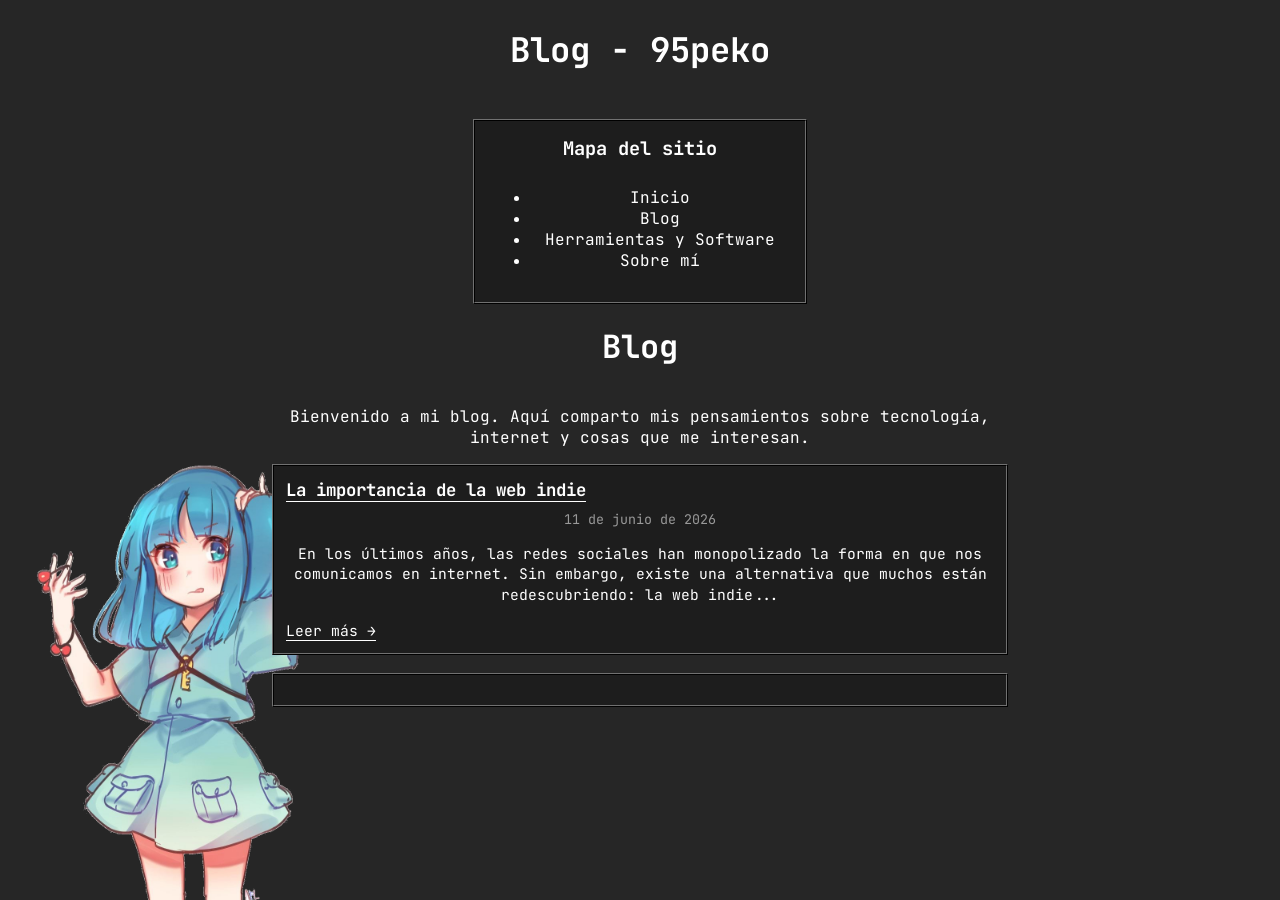
==== blog.html @ 3fa1e08a "vibecodeo rapido" ====
<!DOCTYPE html>
<html lang="es">
<head>
    <link rel="shortcut icon" href="/favicon.ico" type="image/x-icon">
    <link rel="apple-touch-icon" sizes="180x180" href="/favicon.ico">
    <link rel="icon" type="image/png" sizes="32x32" href="/favicon.png">
    <link rel="stylesheet" href="/css/index.css">
    <link rel="stylesheet" href="/css/blog.css">
    <meta name="description" content="Blog personal de 95peko - Artículos sobre web indie, tecnología y software libre">
    <meta name="keywords" content="95peko, blog, web indie, tecnología, software libre, internet, expresión libre">
    <meta name="author" content="Joaquín win95peko">
    <meta name="robots" content="index, follow">
    <meta charset="UTF-8">
    <meta name="viewport" content="width=device-width, initial-scale=1.0">
    
    <title>Blog - 95peko</title>
    <!-- Open Graph para redes sociales -->
    <meta property="og:title" content="Blog - 95peko">
    <meta property="og:description" content="Blog personal - Artículos sobre tecnología y web indie">
    <meta property="og:type" content="website">
    <meta property="og:url" content="https://95peko.net/blog.html">
    <meta property="og:image" content="https://95peko.net/media/img/about_webmaster/avatar_me.jpg">
    <!-- Twitter Card -->
    <meta name="twitter:card" content="summary">
    <meta name="twitter:title" content="Blog - 95peko">
    <meta name="twitter:description" content="Blog personal de 95peko">
    <audio autoplay loop src="/media/snd/ambience.mp3"></audio>
    <script src="/js/comment.js"></script>
    <script src="/js/autoplay.js"></script>
</head>
<body>
    <img src="/media/img/nitoribottom_left.png" class="bottom-left-img" alt="nitori">
    <div id="app"></div>

    <div class="mainBox">
        <div class="title">
            <h2 class="jetbrains_mono">Blog - 95peko</h2>
        </div>
    
        <div class="navBlock">
            <h3 class="jetbrains_mono">Mapa del sitio</h3>
            <ul>
                <li><a class="jetbrains_mono" href="/">Inicio</a></li>
                <li><a class="jetbrains_mono" href="/blog.html">Blog</a></li>
                <li><a class="jetbrains_mono" href="/tools.html">Herramientas y Software</a></li>
                <li><a class="jetbrains_mono" href="/webmaster.html">Sobre mí</a></li>
            </ul>
        </div>
        <div class="container">
            <div class="subMainBox">
                <h1 class="jetbrains_mono">Blog</h1>
                <p class="jetbrains_mono">Bienvenido a mi blog. Aquí comparto mis pensamientos sobre tecnología, internet y cosas que me interesan.</p>

                <div class="blogIndex">
                    <!-- Entrada: La importancia de la web indie -->
                    <div class="blogEntry">
                        <a href="/blog/entrada-2026-06-11.html" class="blogEntry-title jetbrains_mono">La importancia de la web indie</a>
                        <div class="blogEntry-date jetbrains_mono">11 de junio de 2026</div>
                        <div class="blogEntry-excerpt jetbrains_mono">
                            En los últimos años, las redes sociales han monopolizado la forma en que nos comunicamos en internet. Sin embargo, existe una alternativa que muchos están redescubriendo: la web indie...
                        </div>
                        <a href="/blog/entrada-2026-06-11.html" class="blogEntry-link jetbrains_mono">Leer más →</a>
                    </div>
                </div>

                <div class="comment_box">
                    <div id="graphcomment"></div>
                </div>
            </div>
        </div>
    </div>

</body>
</html>
---- css/index.css ----
/* 
Fonts @import's
*/

@import url('https://fonts.googleapis.com/css2?family=JetBrains+Mono&display=swap');

/*
Rest of the code
*/

* {
    box-sizing: border-box;
}

body {
    background-color: #262626;
    margin: 0px;
    padding: 0;
    position: relative;
    overflow-x: hidden;
}

.bottom-left-img {
    position: fixed;
    bottom: 0;
    left: 0;
    z-index: 1;
    pointer-events: none;
    max-width: 400px;
    max-height: 1200px;
}

.mainBox {
    width: 100%;
    min-height: 100vh;
    display: flex;
    flex-direction: column;
    position: relative;
    z-index: 1;
}

.title {
    display: flex;
    align-items: center;
    justify-content: center;
    padding-top: 3vh;
    padding-bottom: 3vh;
    font-size: 17pt;
    margin: 0px;
    margin-bottom: 20px;
    
    width: 100%;
    padding-left: 1rem;
    padding-right: 1rem;
}

h2 {
    margin: 0 auto;
}

.container {
    display: flex;
    flex: 1;
    gap: 0;
    width: 100%;
    padding: 0 1rem;
}

.navBlock {
    flex-shrink: 0;
    text-align: center;
    
    border-color: #1d1d1d;
    background-color: #1d1d1d;
    border-style: ridge;
    border-width: 2px;
    padding: 15px;
    
    width: auto;
    margin: 0 auto;
    display: flex;
    flex-direction: column;
    align-items: center;
    justify-content: center;
    gap: 10px;
}

.navBlock a {
    display: inline-block;
    margin: 0 15px;
    text-decoration: none;
}

.navBlock a:hover {
    text-decoration: underline;
}

.navBlock h3 {
    font-size: 14pt;
    margin: 0;
}
.subMainBox {
    text-align: center;
    flex: 1;
    padding: 0 2rem;
    display: flex;
    flex-direction: column;
    justify-content: flex-start;
}

.jetbrains_mono {
    font-family: 'JetBrains Mono', monospace;
    color: white;
}

.comment_box {
    margin: 18px 0;
    border-color: #1d1d1d;
    background-color: #1d1d1d;
    border-style: ridge;
    border-width: 2px;
    padding: 15px;
    text-align: left;
}

ul li {
    color: white;
}

ul li::marker {
    color: white;
}

/* Webmaster Card */
.webmasterCard {
    border-color: #1d1d1d;
    background-color: #1d1d1d;
    border-style: ridge;
    border-width: 2px;
    padding: 20px;
    margin: 20px auto;
    max-width: 400px;
    text-align: center;
    display: flex;
    flex-direction: column;
    gap: 15px;
    align-items: center;
}

.webmasterCard-image {
    width: 150px;
    height: 150px;
    border-radius: 50%;
    border: 3px solid #1d1d1d;
    object-fit: cover;
}

.webmasterCard-name {
    font-size: 16pt;
    font-weight: bold;
}

.webmasterCard-nickname {
    font-size: 12pt;
    color: #aaa;
    margin: -8px 0 0 0;
}

.webmasterCard-age {
    font-size: 11pt;
    color: #999;
}

.webmasterCard-bio {
    font-size: 11pt;
    line-height: 1.5;
    text-align: left;
}

.webmasterCard-divider {
    width: 100%;
    height: 1px;
    background-color: #262626;
}

.webmasterCard-socials {
    display: flex;
    gap: 10px;
    justify-content: center;
    flex-wrap: wrap;
}

.webmasterCard-social-link {
    padding: 5px 10px;
    background-color: #262626;
    border: 1px solid #1d1d1d;
    text-decoration: none;
    color: white;
    border-radius: 3px;
    transition: all 0.3s ease;
}

.webmasterCard-social-link:hover {
    background-color: #1d1d1d;
    border-color: white;
}

/* Mobile responsive - Pantallas menores a 768px */
@media (max-width: 768px) {
    .container {
        flex-direction: column;
        padding: 0;
    }

    .title {
        padding-top: 2vh;
        padding-bottom: 1vh;
    }

    .navBlock {
        width: 100%;
        margin-bottom: 30px;
        min-width: 100%;
    }

    .subMainBox {
        padding: 0 1rem;
    }

    .comment_box {
        margin: 18px auto;
        max-width: 100%;
    }
}

/* Tablet y pantallas medianas - entre 768px y 1024px */
@media (min-width: 769px) and (max-width: 1024px) {
    .navBlock {
        min-width: 180px;
    }

    .subMainBox {
        padding: 0 1.5rem;
    }
}

/* Desktop - Pantallas mayores a 1024px */
@media (min-width: 1025px) {
    .navBlock {
        min-width: 220px;
    }

    .subMainBox {
        max-width: 800px;
        margin: 0 auto;
    }
}
---- css/blog.css ----
.categoriesBox {
    text-align: center;
    width: auto;
    margin: 0 auto;
    display: flex;
    flex-direction: column;
    align-items: center;
    justify-content: center;
    gap: 10px;
}

.categoriesBox-items {
    flex-shrink: 0;
    text-align: center;
    
    border-color: #1d1d1d;
    background-color: #1d1d1d;
    border-style: ridge;
    border-width: 2px;
    padding: 6px;
    
    width: auto;
    display: flex;
    flex-direction: row;
    align-items: center;
    justify-content: center;
    gap: 14px;
}

.contentBox {
    flex-shrink: 0;
    border-color: #1d1d1d;
    background-color: #1d1d1d;
    border-style: ridge;
    border-width: 2px;
    padding: 15px;
    
    width: 100%;
    display: flex;
    flex-direction: column;
    gap: 15px;
    margin-top: 20px;
}

.contentItem {
    text-align: left;
    border-color: #262626;
    background-color: #262626;
    border-style: ridge;
    border-width: 1px;
    padding: 12px;
    display: flex;
    flex-direction: column;
    gap: 8px;
}

.contentItem-title {
    font-weight: bold;
    font-size: 13pt;
}

.contentItem-description {
    font-size: 11pt;
    line-height: 1.4;
}

.contentItem-link {
    display: inline-block;
    text-decoration: none;
    color: white;
    border-bottom: 1px solid white;
    width: fit-content;
}

.contentItem-link:hover {
    text-decoration: underline;
}

.blogIndex {
    width: 100%;
    display: flex;
    flex-direction: column;
    gap: 15px;
}

.blogEntry {
    flex-shrink: 0;
    border-color: #1d1d1d;
    background-color: #1d1d1d;
    border-style: ridge;
    border-width: 2px;
    padding: 12px;
    display: flex;
    flex-direction: column;
    gap: 8px;
}

.blogEntry-title {
    font-weight: bold;
    font-size: 13pt;
    text-decoration: none;
    color: white;
    border-bottom: 1px solid white;
    width: fit-content;
}

.blogEntry-title:hover {
    text-decoration: underline;
}

.blogEntry-date {
    font-size: 10pt;
    color: #999;
}

.blogEntry-excerpt {
    font-size: 11pt;
    line-height: 1.4;
    margin: 8px 0;
}

.blogEntry-link {
    display: inline-block;
    text-decoration: none;
    color: white;
    border-bottom: 1px solid white;
    width: fit-content;
    font-size: 11pt;
}

.blogEntry-link:hover {
    text-decoration: underline;
}

.blogEntryFull {
    width: 100%;
}

.blogEntryMeta {
    font-size: 10pt;
    color: #999;
    margin-bottom: 20px;
    display: flex;
    gap: 10px;
}

.blogEntryContent {
    line-height: 1.6;
    font-size: 11pt;
    margin-bottom: 30px;
}

.blogEntryContent p {
    margin-bottom: 15px;
    text-align: justify;
}

.blogEntryContent h2 {
    font-size: 13pt;
    margin-top: 20px;
    margin-bottom: 10px;
}

.blogBackLink {
    display: inline-block;
    text-decoration: none;
    color: white;
    border-bottom: 1px solid white;
    margin-top: 20px;
}

.blogBackLink:hover {
    text-decoration: underline;
}

/* Utilidades de texto para entradas */
.bold {
    font-weight: bold;
}

.italic {
    font-style: italic;
}

.quote {
    border-left: 3px solid #666;
    padding-left: 12px;
    margin: 15px 0;
    font-style: italic;
    color: #ccc;
}

.inline-code {
    background-color: #262626;
    padding: 2px 6px;
    border-radius: 3px;
    font-family: 'Courier New', monospace;
    font-size: 10pt;
    color: #aaa;
}

.code-block {
    background-color: #1a1a1a;
    border: 1px solid #404040;
    border-radius: 4px;
    padding: 12px;
    margin: 15px 0;
    overflow-x: auto;
}

.code-block code {
    font-family: 'Courier New', monospace;
    font-size: 10pt;
    color: #aaa;
    line-height: 1.4;
}
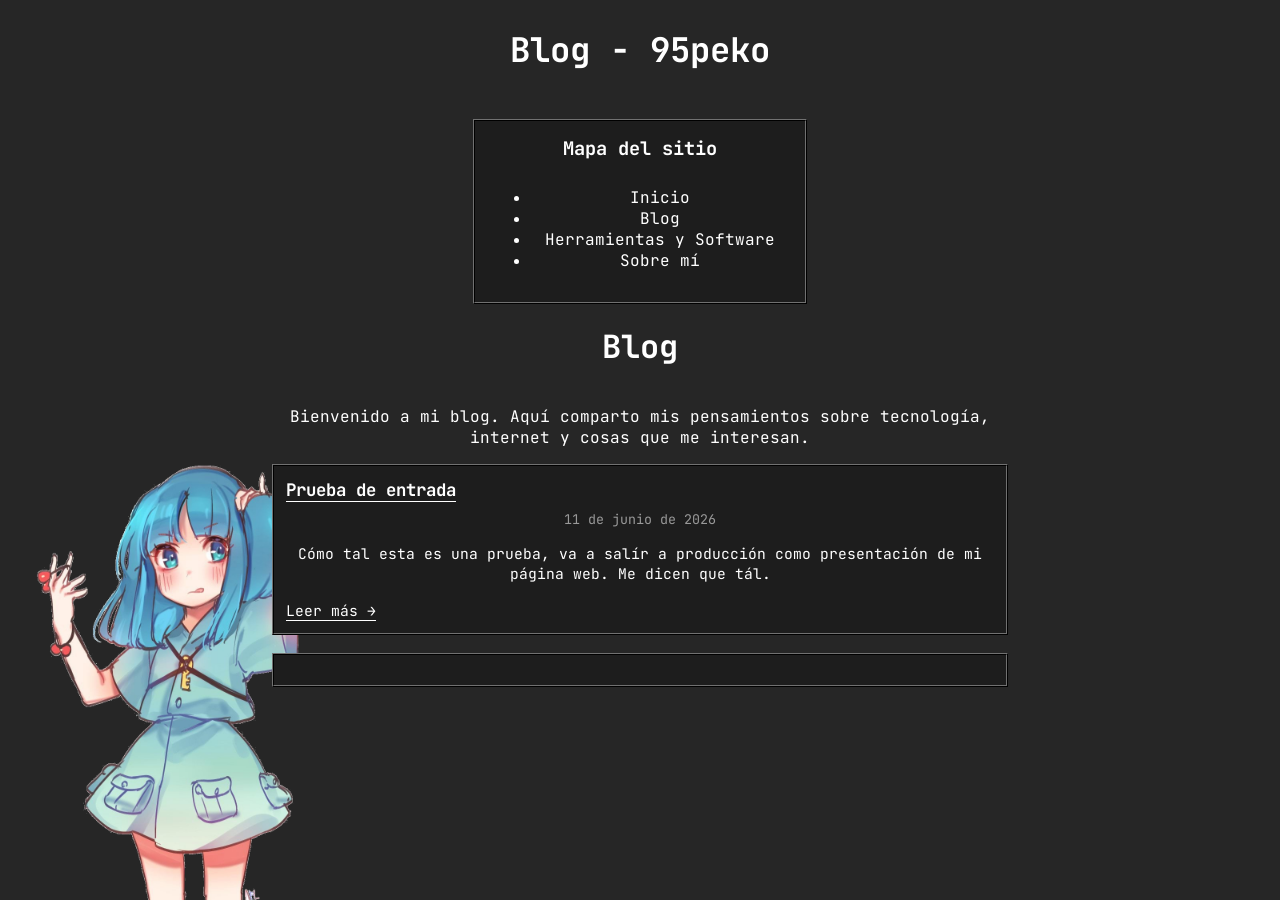
==== commit d8a537f9: "añade blog y su primera entrada" ====
--- a/blog.html
+++ b/blog.html
@@ -16,7 +16,7 @@
     <title>Blog - 95peko</title>
     <!-- Open Graph para redes sociales -->
     <meta property="og:title" content="Blog - 95peko">
-    <meta property="og:description" content="Blog personal - Artículos sobre tecnología y web indie">
+    <meta property="og:description" content="Blog personal de 95peko">
     <meta property="og:type" content="website">
     <meta property="og:url" content="https://95peko.net/blog.html">
     <meta property="og:image" content="https://95peko.net/media/img/about_webmaster/avatar_me.jpg">
@@ -54,10 +54,10 @@
                 <div class="blogIndex">
                     <!-- Entrada: La importancia de la web indie -->
                     <div class="blogEntry">
-                        <a href="/blog/entrada-2026-06-11.html" class="blogEntry-title jetbrains_mono">La importancia de la web indie</a>
+                        <a href="/blog/entrada-2026-06-11.html" class="blogEntry-title jetbrains_mono">Prueba de entrada</a>
                         <div class="blogEntry-date jetbrains_mono">11 de junio de 2026</div>
                         <div class="blogEntry-excerpt jetbrains_mono">
-                            En los últimos años, las redes sociales han monopolizado la forma en que nos comunicamos en internet. Sin embargo, existe una alternativa que muchos están redescubriendo: la web indie...
+                            Cómo tal esta es una prueba, va a salír a producción como presentación de mi página web. Me dicen que tál.
                         </div>
                         <a href="/blog/entrada-2026-06-11.html" class="blogEntry-link jetbrains_mono">Leer más →</a>
                     </div>
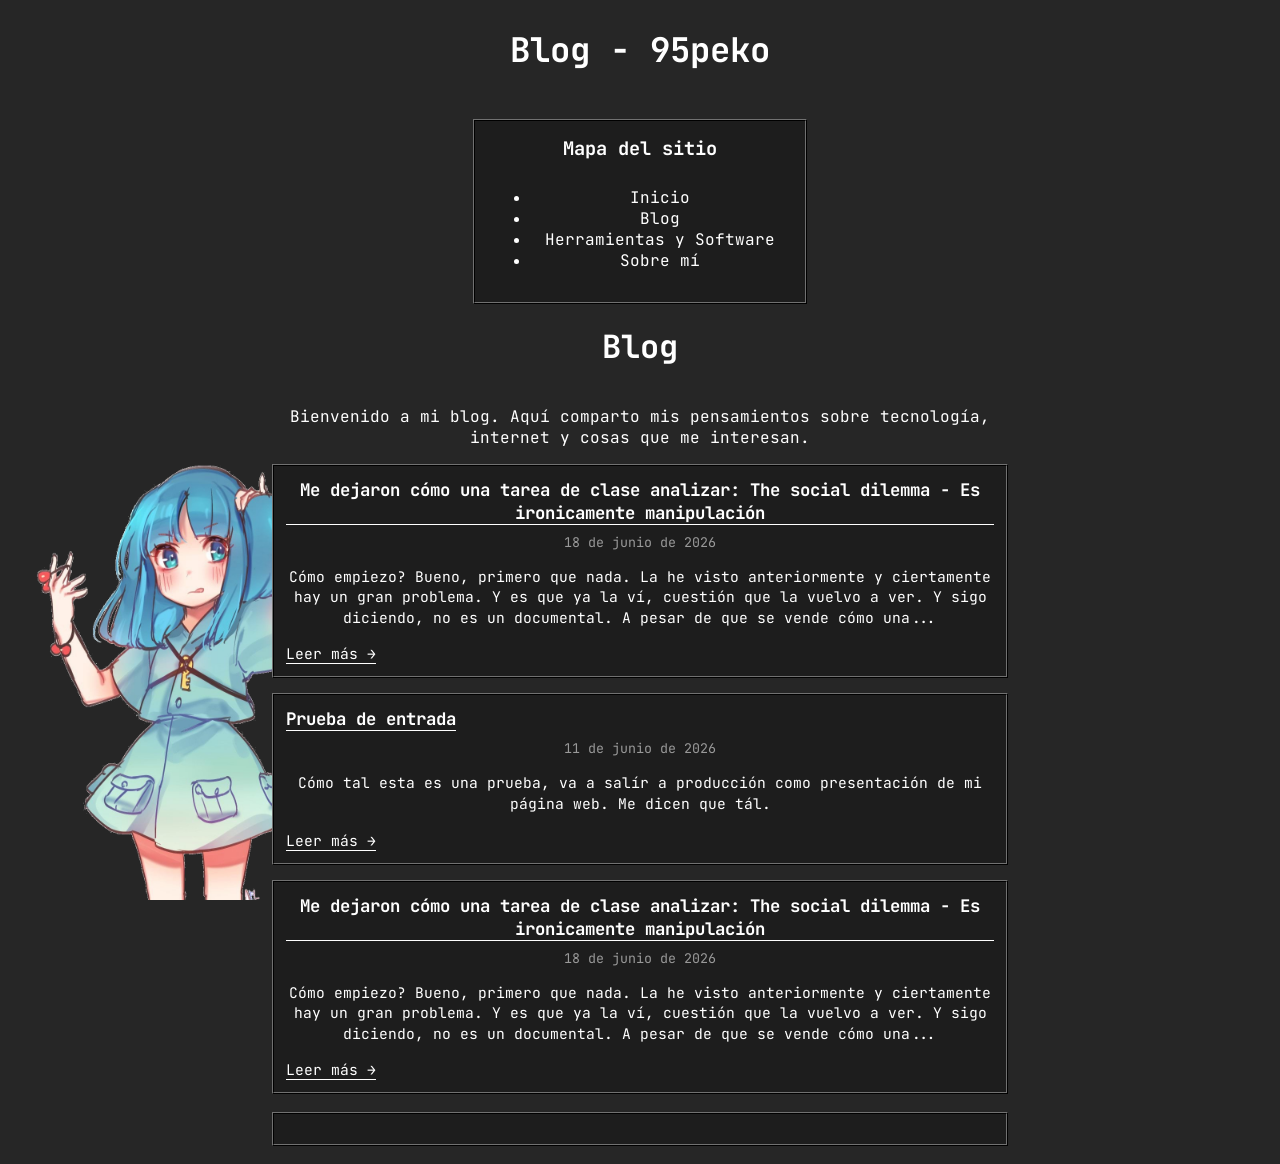
==== commit aa6e9d02: "Añado entrada de blog sobre reseña a "The social dilemma"" ====
--- a/blog.html
+++ b/blog.html
@@ -52,6 +52,15 @@
                 <p class="jetbrains_mono">Bienvenido a mi blog. Aquí comparto mis pensamientos sobre tecnología, internet y cosas que me interesan.</p>
 
                 <div class="blogIndex">
+                    <!-- Entrada: Me dejaron cómo una tarea de clase analizar: The social dilemma - Es ironicamente manipulación -->
+                    <div class="blogEntry">
+                        <a href="/blog/entrada-2026-06-18.html" class="blogEntry-title jetbrains_mono">Me dejaron cómo una tarea de clase analizar: The social dilemma - Es ironicamente manipulación</a>
+                        <div class="blogEntry-date jetbrains_mono">18 de junio de 2026</div>
+                        <div class="blogEntry-excerpt jetbrains_mono">
+                            Cómo empiezo? Bueno, primero que nada. La he visto anteriormente y ciertamente hay un gran problema. Y es que ya la ví, cuestión que la vuelvo a ver. Y sigo diciendo, no es un documental. A pesar de que se vende cómo una...
+                        </div>
+                        <a href="/blog/entrada-2026-06-18.html" class="blogEntry-link jetbrains_mono">Leer más →</a>
+                    </div>
                     <!-- Entrada: La importancia de la web indie -->
                     <div class="blogEntry">
                         <a href="/blog/entrada-2026-06-11.html" class="blogEntry-title jetbrains_mono">Prueba de entrada</a>
@@ -60,6 +69,14 @@
                             Cómo tal esta es una prueba, va a salír a producción como presentación de mi página web. Me dicen que tál.
                         </div>
                         <a href="/blog/entrada-2026-06-11.html" class="blogEntry-link jetbrains_mono">Leer más →</a>
+                    </div>
+                    <div class="blogEntry">
+                        <a href="/blog/entrada-2026-06-18.html" class="blogEntry-title jetbrains_mono">Me dejaron cómo una tarea de clase analizar: The social dilemma - Es ironicamente manipulación</a>
+                        <div class="blogEntry-date jetbrains_mono">18 de junio de 2026</div>
+                        <div class="blogEntry-excerpt jetbrains_mono">
+                            Cómo empiezo? Bueno, primero que nada. La he visto anteriormente y ciertamente hay un gran problema. Y es que ya la ví, cuestión que la vuelvo a ver. Y sigo diciendo, no es un documental. A pesar de que se vende cómo una...
+                        </div>
+                        <a href="/blog/entrada-2026-06-18.html" class="blogEntry-link jetbrains_mono">Leer más →</a>
                     </div>
                 </div>
 
--- a/css/blog.css
+++ b/css/blog.css
@@ -213,4 +213,8 @@
     font-size: 10pt;
     color: #aaa;
     line-height: 1.4;
+}
+
+a {
+    color: #7ebdfc;
 }
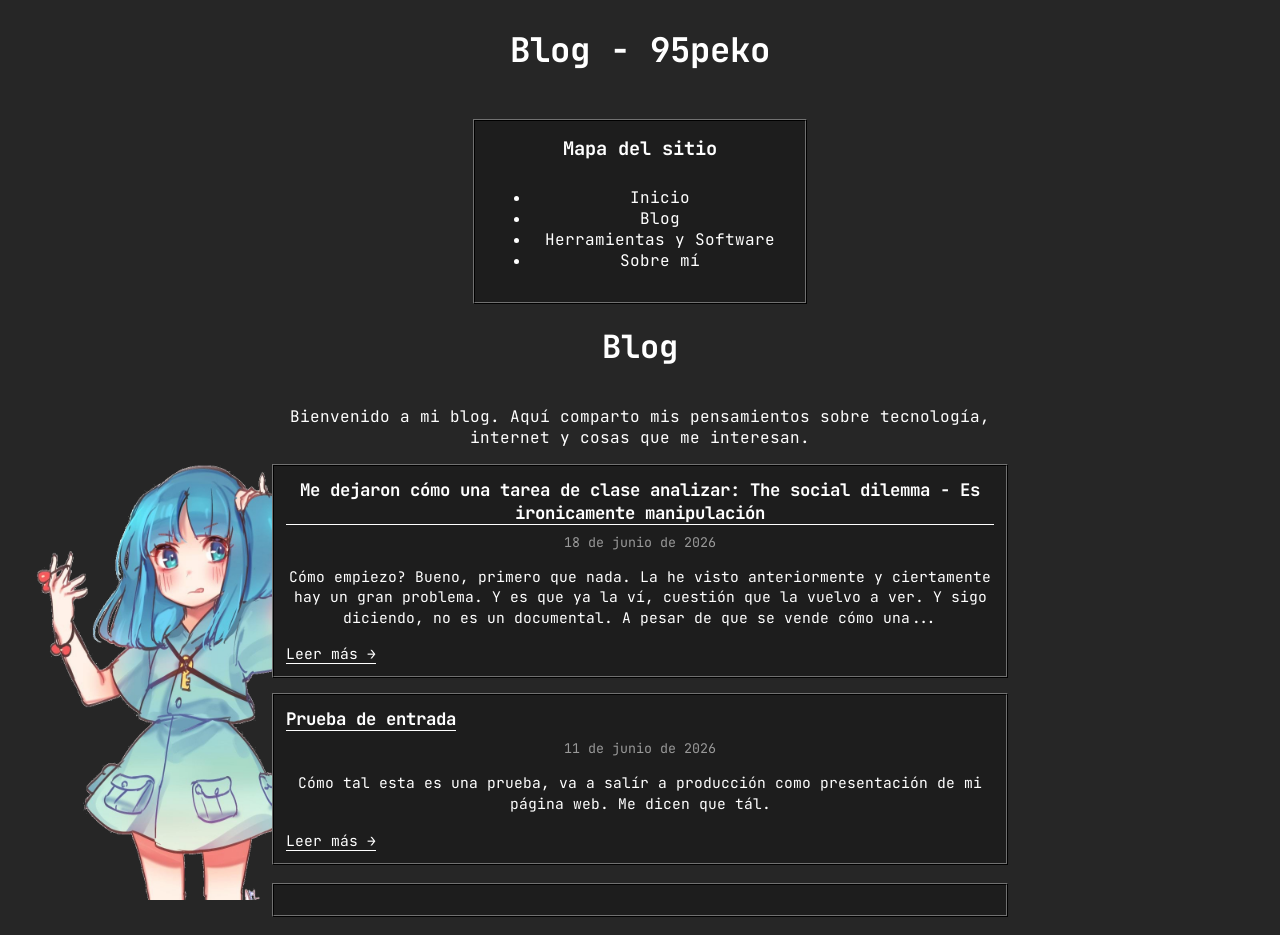
==== commit 0fed351c: "delete duplicated entry" ====
--- a/blog.html
+++ b/blog.html
@@ -70,14 +70,7 @@
                         </div>
                         <a href="/blog/entrada-2026-06-11.html" class="blogEntry-link jetbrains_mono">Leer más →</a>
                     </div>
-                    <div class="blogEntry">
-                        <a href="/blog/entrada-2026-06-18.html" class="blogEntry-title jetbrains_mono">Me dejaron cómo una tarea de clase analizar: The social dilemma - Es ironicamente manipulación</a>
-                        <div class="blogEntry-date jetbrains_mono">18 de junio de 2026</div>
-                        <div class="blogEntry-excerpt jetbrains_mono">
-                            Cómo empiezo? Bueno, primero que nada. La he visto anteriormente y ciertamente hay un gran problema. Y es que ya la ví, cuestión que la vuelvo a ver. Y sigo diciendo, no es un documental. A pesar de que se vende cómo una...
-                        </div>
-                        <a href="/blog/entrada-2026-06-18.html" class="blogEntry-link jetbrains_mono">Leer más →</a>
-                    </div>
+
                 </div>
 
                 <div class="comment_box">
